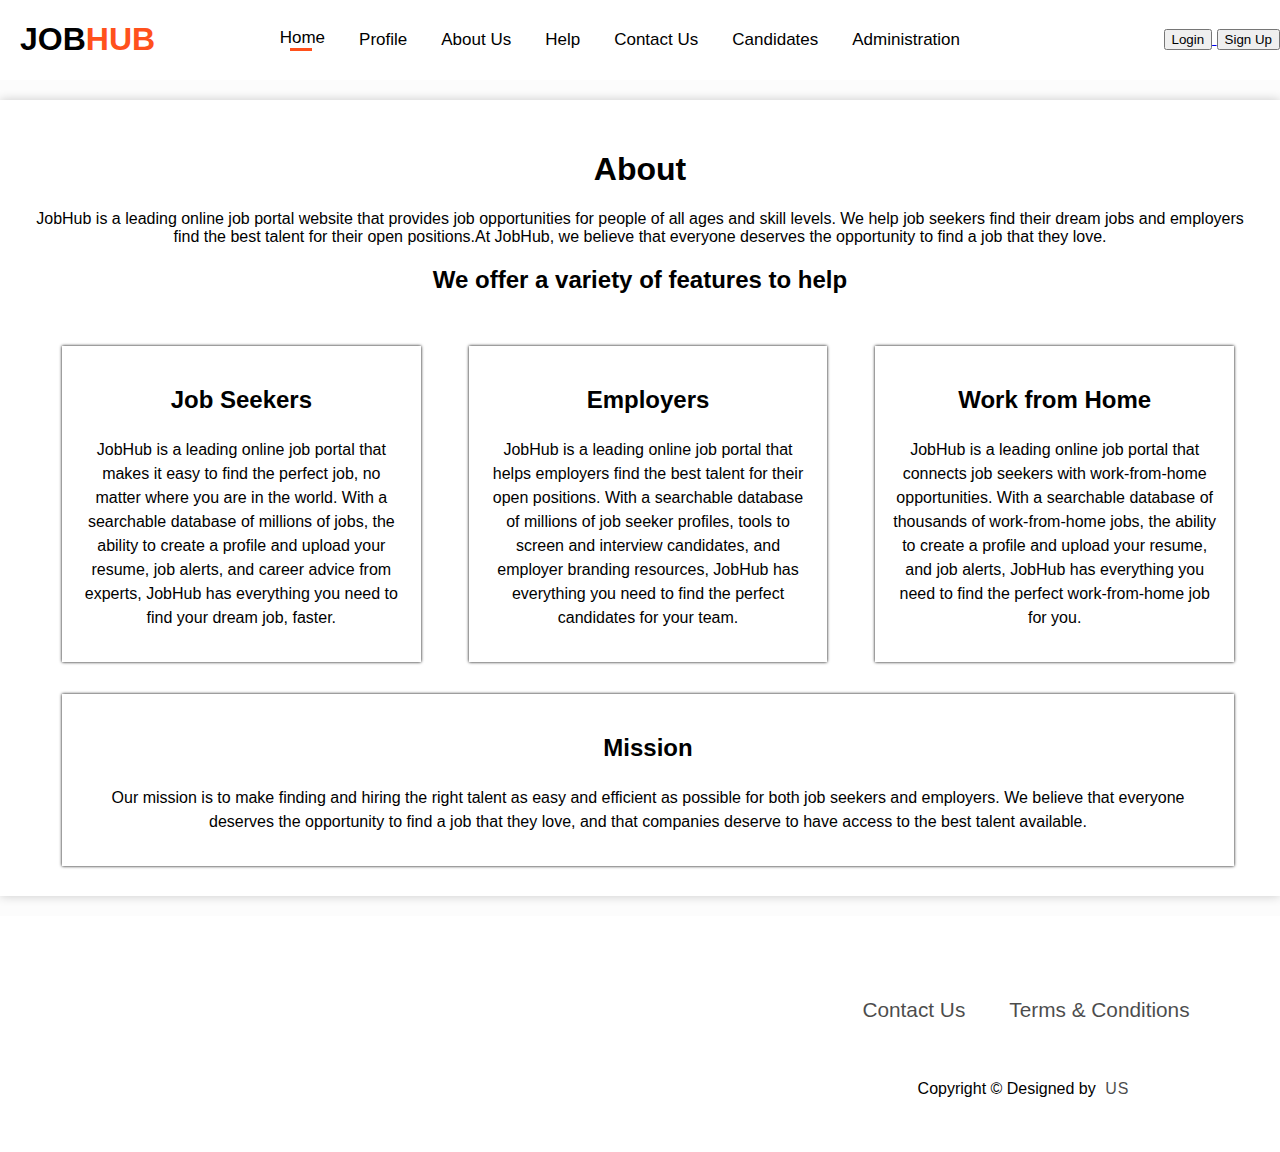
==== Online-Job-Portal-main/about us.html @ f8552176 "Add files via upload" ====
<! DOCTYPE html>

<html>

<head>
<title>JobHub</title>
<link rel ="stylesheet" type="text/css" href="style/about.css">
<link rel="stylesheet" href="https://cdnjs.cloudflare.com/ajax/libs/font-awesome/6.4.2/css/all.min.css" integrity="sha512-z3gLpd7yknf1YoNbCzqRKc4qyor8gaKU1qmn+CShxbuBusANI9QpRohGBreCFkKxLhei6S9CQXFEbbKuqLg0DA==" crossorigin="anonymous" referrerpolicy="no-referrer" />
</head>

<body>

    <section class="menu">
        <div class="nav">
            <div class="logo"><h1>JOB<b>HUB</b></h1></div>
            <ul>
                <li><a class="active" href="index.html">Home</a></li>
                <li><a href="profile.html">Profile</a></li>
                <li><a href="#">About Us</a></li>
                <li><a href="Help page.html">Help</a></li>
				<li><a href="contact us.html">Contact Us</a></li>
				<li><a href="candidates.html">Candidates</a></li>
				<li><a href="administration.html">Administration</a></li>
            </ul>
            <div>
                <a href="Log In.html">
                    <input class="Login" type="submit" value="Login" name="Login">
                    </a>
                    <a href="registration page.html">
                    <input class="SignUp" type="submit" value="Sign Up" name="Sign Up">
                    </a>
                
            </div>
        </div>
    </section>
	</body>
</html>

<div class = "content">    
    <h1>About</h1>
    <p>JobHub is a leading online job portal website that provides job opportunities for people of all ages and skill levels. We help job seekers find their dream jobs and employers find the best talent for their open positions.At JobHub, we believe that everyone deserves the opportunity to find a job that they love.</p>

    <h2>We offer a variety of features to help</h2>
    <div class="team">
      <div class="team-member">
        <h3>Job Seekers</h3>
        <p>JobHub is a leading online job portal that makes it easy to find the perfect job, no matter where you are in the world. With a searchable database of millions of jobs, the ability to create a profile and upload your resume, job alerts, and career advice from experts, JobHub has everything you need to find your dream job, faster.</p>
      </div>
      <div class="team-member">
        <h3>Employers</h3>
        <p>JobHub is a leading online job portal that helps employers find the best talent for their open positions. With a searchable database of millions of job seeker profiles, tools to screen and interview candidates, and employer branding resources, JobHub has everything you need to find the perfect candidates for your team.</p>
      </div>
      <div class="team-member">
        <h3> Work from Home</h3>
        <p>JobHub is a leading online job portal that connects job seekers with work-from-home opportunities. With a searchable database of thousands of work-from-home jobs, the ability to create a profile and upload your resume, and job alerts, JobHub has everything you need to find the perfect work-from-home job for you.</p>
      </div>
      <div class="team-member">
        <h3>Mission</h3>
        <p>Our mission is to make finding and hiring the right talent as easy and efficient as possible for both job seekers and employers. We believe that everyone deserves the opportunity to find a job that they love, and that companies deserve to have access to the best talent available.</p>
      </div>
    </div>
</div>  
<footer>
  <div class="footerContainer">
      <div class="socialIcons">
          <a href=""><i class="fa-brands fa-facebook"></i></a>
          <a href=""><i class="fa-brands fa-instagram"></i></a>
          <a href=""><i class="fa-brands fa-twitter"></i></a>
          <a href=""><i class="fa-brands fa-youtube"></i></a>
      </div>
      <div class="footerNav">
          <ul>
              <li><a href="">Contact Us</a></li>
              <li><a href="">Terms & Conditions</a></li>
          </ul>
      </div>
      <div class="footerBottom">
          <p> Copyright &copy; Designed by <span class="designer">us</span></p>
      </div>
  </div>
    </footer>
</body>

</html>
---- Online-Job-Portal-main/style/about.css ----
.content {
    max-width: 12100px;
    margin: 20px auto;
    background-color: white;
    padding: 30px;
    box-shadow: 0 0 10px rgba(0, 0, 0, 0.2);
	
}

body {
    font-family: Arial, sans-serif;
    margin: 0;
    padding: 0;
    background-color: white;
    color: black;
}

.team {
  display: flex;
  flex-wrap: wrap;
  justify-content: center;
}

.team-member {
  flex: 1 1 25%;
  padding: 1rem;
  box-shadow: 0 0 3px;
  margin-right: 1rem;
  margin-left: 2rem;
  margin-top: 2rem;
}

.team-member h3 {
  font-size: 1.5rem;
  font-weight: bold;
}

.team-member p {
  font-size: 1rem;
  line-height: 1.5rem;
}


  
  .footerContainer{
    width: 90%;
    padding: 10px 10px 10px;
  }
  
  .socialIcons{
    display: flex;
    justify-content: center;
  }
  
  .socialIcons a{
    text-decoration: none;
    padding: 10px;
    background-color: white;
    margin: 10px;
    border-radius: 50%;
  }
  
  .socialIcons a i{
    font-size: 2em;
    color: black;
    opacity: 0.9;
  }
  
  .socialIcons a:hover{
    background-color: #ff511c;
    transition: 0.9;
  }
  
  .socialIcons a:hover i{
    color: white;
    transition: 0.5s;
  }
  
  .footerNav{
    margin: 30px 0;
  }
  
  
  .footerNav ul {
    display: flex;
    justify-content: center;
  }
  
  .footerNav ul li a{
    color: black;
    margin: 20px;
    text-decoration: none;
    font-size: 1.3em;
    opacity: 0.7;
    transition: 0.5s;
  }
  
  .footerNav ul li a:hover{
    opacity: 1;
  }
  
  .footerBottom{
    /*background-color: #000;*/
    padding: 10px;
    text-align: center;
  }
  
  .footerBottom p{
    color: black;
  }
  
  .designer{
    opacity: 0.7;
    text-transform: uppercase;
    letter-spacing: 1px;
    font-weight: 400;
    margin: 0px 5px;
  }
  
  @media(max-width: 700px){
    .footerNav ul{
        flex-direction: column;
    }
    .footerNav ul li{
        width: 100%;
        text-align: center;
        margin: 10px;
    }
  }

  footer {
    background-color: white;
    color: white;
    text-align: center;
    padding-left: 800px ;
  }
  *::after,::before{
    margin: 0;
    padding: 0;
    box-sizing: border-box;
  }

  .nav{
    width: 100%;
    display: flex;
    justify-content: space-between;
    align-items: center;
    padding: 0px 0;
    background-color: white;
  }
  
  .nav .logo h1{
    font-weight: 600;
    font-family: sans-serif;
    color: #000000;
    padding-left: 20px;
    
  }
  /* colour of the Hub section in name */
  .nav .logo b{
    color: #ff511c;
  
  }
  /* colour of the job section in name */
  .nav ul{
    display: flex;
    list-style: none;
  }
  
  .nav ul li{
    margin-right: 30px;
  }
  
  .nav ul li a{
    text-decoration: none;
    color: #000000;
    font-weight: 500;
    font-family: sans-serif;
    font-size: 17px;
  }
  
  .nav ul .active::after{
    content: '';
    width: 50%;
    height: 3px;
    background-color: #ff511c;
    display: flex;
    position: relative;
    margin-left: 10px;
  }
  
  .fa{
    font-size: 26px;
    transition: .4s;
    
  }
  
  ul{
    list-style: none;
    display: flex;
    justify-content: center;
    align-items: center;
    padding: 0;
  }
  li{
    padding: 2px;
  }
  .checked{
    color: yellow;
  }

  body {
    font-family: Arial, Helvetica, sans-serif;
    background-color: #f2f2f2;
    text-align: center;
    margin: 0;
    padding: 0;
}

body {
    font-family: Arial, sans-serif;
    margin: 0;
    padding: 0;
    max-width: 1350px;
    background-color: #fcfcfc;
  
    
  
    
  }
  
  header {
    background-color: #333;
    color: rgb(120, 13, 13);
    padding: 20px 0;
    text-align: center;
  }
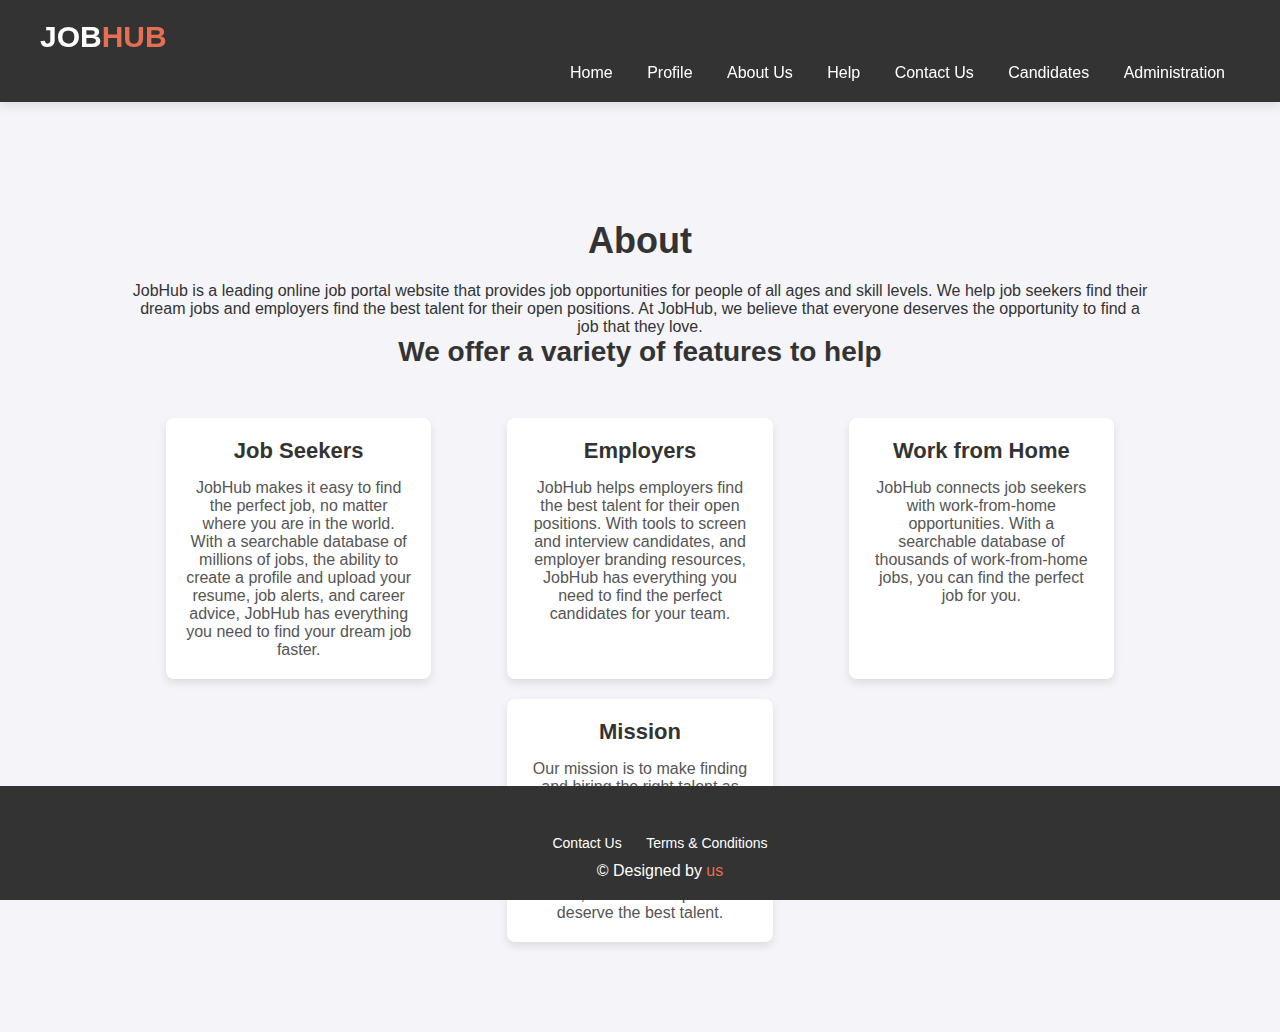
==== commit 09ea5ce5: "h" ====
--- a/Online-Job-Portal-main/about us.html
+++ b/Online-Job-Portal-main/about us.html
@@ -1,88 +1,246 @@
-<! DOCTYPE html>
-
-<html>
+<!DOCTYPE html>
+<html lang="en">
 
 <head>
-<title>JobHub</title>
-<link rel ="stylesheet" type="text/css" href="style/about.css">
-<link rel="stylesheet" href="https://cdnjs.cloudflare.com/ajax/libs/font-awesome/6.4.2/css/all.min.css" integrity="sha512-z3gLpd7yknf1YoNbCzqRKc4qyor8gaKU1qmn+CShxbuBusANI9QpRohGBreCFkKxLhei6S9CQXFEbbKuqLg0DA==" crossorigin="anonymous" referrerpolicy="no-referrer" />
+    <meta charset="UTF-8">
+    <meta name="viewport" content="width=device-width, initial-scale=1.0">
+    <title>JobHub</title>
+    <link rel="stylesheet" href="https://cdnjs.cloudflare.com/ajax/libs/font-awesome/6.4.2/css/all.min.css" integrity="sha512-z3gLpd7yknf1YoNbCzqRKc4qyor8gaKU1qmn+CShxbuBusANI9QpRohGBreCFkKxLhei6S9CQXFEbbKuqLg0DA==" crossorigin="anonymous" referrerpolicy="no-referrer">
+    <style>
+        /* Reset some default styles */
+        body, h1, h2, h3, p, ul, li, a {
+            margin: 0;
+            padding: 0;
+            font-family: 'Arial', sans-serif;
+        }
+
+        body {
+            background-color: #f4f4f9;
+            color: #333;
+            padding-top: 120px; /* Offset for fixed header */
+            padding-bottom: 80px; /* Offset for fixed footer */
+        }
+
+        header {
+            background-color: #333;
+            color: white;
+            padding: 20px;
+            position: fixed;
+            top: 0;
+            left: 0;
+            right: 0;
+            z-index: 999;
+            box-shadow: 0 4px 10px rgba(0, 0, 0, 0.1);
+        }
+
+        header .logo h1 {
+            font-size: 30px;
+            margin-left: 20px;
+            display: inline;
+        }
+
+        header .logo b {
+            color: #e76f51;
+        }
+
+        header ul {
+            list-style: none;
+            text-align: right;
+            margin-right: 20px;
+            margin-top: 10px;
+        }
+
+        header ul li {
+            display: inline;
+            margin: 0 15px;
+        }
+
+        header ul li a {
+            color: white;
+            text-decoration: none;
+            font-size: 16px;
+        }
+
+        header ul li a:hover {
+            color: #e76f51;
+        }
+
+        .menu .Login,
+        .menu .SignUp {
+            background-color: #e76f51;
+            color: white;
+            padding: 10px 20px;
+            border: none;
+            border-radius: 5px;
+            font-size: 16px;
+            cursor: pointer;
+            margin: 5px;
+        }
+
+        .menu .Login:hover,
+        .menu .SignUp:hover {
+            background-color: #d0633b;
+        }
+
+        .content {
+            width: 80%;
+            margin: 0 auto;
+            text-align: center;
+            margin-top: 100px;
+        }
+
+        .content h1 {
+            font-size: 36px;
+            color: #333;
+            margin-bottom: 20px;
+        }
+
+        .content h2 {
+            font-size: 28px;
+            color: #333;
+            margin-bottom: 40px;
+        }
+
+        .team {
+            display: flex;
+            justify-content: space-around;
+            flex-wrap: wrap;
+        }
+
+        .team-member {
+            background-color: white;
+            width: 22%;
+            padding: 20px;
+            margin: 10px;
+            border-radius: 8px;
+            box-shadow: 0 4px 8px rgba(0, 0, 0, 0.1);
+            text-align: center;
+        }
+
+        .team-member h3 {
+            font-size: 22px;
+            margin-bottom: 15px;
+            color: #333;
+        }
+
+        .team-member p {
+            font-size: 16px;
+            color: #555;
+        }
+
+        footer {
+            background-color: #333;
+            color: white;
+            padding: 20px;
+            position: fixed;
+            bottom: 0;
+            width: 100%;
+        }
+
+        footer .socialIcons a {
+            color: white;
+            margin: 0 10px;
+            font-size: 24px;
+        }
+
+        footer .socialIcons a:hover {
+            color: #e76f51;
+        }
+
+        footer .footerNav ul {
+            list-style: none;
+            text-align: center;
+        }
+
+        footer .footerNav ul li {
+            display: inline;
+            margin: 0 10px;
+        }
+
+        footer .footerNav ul li a {
+            color: white;
+            text-decoration: none;
+            font-size: 14px;
+        }
+
+        footer .footerNav ul li a:hover {
+            color: #e76f51;
+        }
+
+        footer .footerBottom {
+            text-align: center;
+            margin-top: 10px;
+        }
+
+        footer .designer {
+            color: #e76f51;
+        }
+    </style>
 </head>
 
 <body>
 
-    <section class="menu">
-        <div class="nav">
-            <div class="logo"><h1>JOB<b>HUB</b></h1></div>
-            <ul>
-                <li><a class="active" href="index.html">Home</a></li>
-                <li><a href="profile.html">Profile</a></li>
-                <li><a href="#">About Us</a></li>
-                <li><a href="Help page.html">Help</a></li>
-				<li><a href="contact us.html">Contact Us</a></li>
-				<li><a href="candidates.html">Candidates</a></li>
-				<li><a href="administration.html">Administration</a></li>
-            </ul>
-            <div>
-                <a href="Log In.html">
-                    <input class="Login" type="submit" value="Login" name="Login">
-                    </a>
-                    <a href="registration page.html">
-                    <input class="SignUp" type="submit" value="Sign Up" name="Sign Up">
-                    </a>
-                
+    <!-- Header -->
+    <header>
+        <div class="logo"><h1>JOB<b>HUB</b></h1></div>
+        <ul>
+            <li><a href="index.html">Home</a></li>
+            <li><a href="profile.html">Profile</a></li>
+            <li><a href="#">About Us</a></li>
+            <li><a href="Help page.html">Help</a></li>
+            <li><a href="contact us.html">Contact Us</a></li>
+            <li><a href="candidates.html">Candidates</a></li>
+            <li><a href="administration.html">Administration</a></li>
+        </ul>
+    </header>
+
+    <!-- Content -->
+    <div class="content">
+        <h1>About</h1>
+        <p>JobHub is a leading online job portal website that provides job opportunities for people of all ages and skill levels. We help job seekers find their dream jobs and employers find the best talent for their open positions. At JobHub, we believe that everyone deserves the opportunity to find a job that they love.</p>
+
+        <h2>We offer a variety of features to help</h2>
+        <div class="team">
+            <div class="team-member">
+                <h3>Job Seekers</h3>
+                <p>JobHub makes it easy to find the perfect job, no matter where you are in the world. With a searchable database of millions of jobs, the ability to create a profile and upload your resume, job alerts, and career advice, JobHub has everything you need to find your dream job faster.</p>
+            </div>
+            <div class="team-member">
+                <h3>Employers</h3>
+                <p>JobHub helps employers find the best talent for their open positions. With tools to screen and interview candidates, and employer branding resources, JobHub has everything you need to find the perfect candidates for your team.</p>
+            </div>
+            <div class="team-member">
+                <h3>Work from Home</h3>
+                <p>JobHub connects job seekers with work-from-home opportunities. With a searchable database of thousands of work-from-home jobs, you can find the perfect job for you.</p>
+            </div>
+            <div class="team-member">
+                <h3>Mission</h3>
+                <p>Our mission is to make finding and hiring the right talent as easy and efficient as possible for both job seekers and employers. We believe everyone deserves the opportunity to find a job they love, and that companies deserve the best talent.</p>
             </div>
         </div>
-    </section>
-	</body>
+    </div>
+
+    <!-- Footer -->
+    <footer>
+        <div class="footerContainer">
+            <div class="socialIcons">
+                <a href="#"><i class="fa-brands fa-facebook"></i></a>
+                <a href="#"><i class="fa-brands fa-instagram"></i></a>
+                <a href="#"><i class="fa-brands fa-twitter"></i></a>
+                <a href="#"><i class="fa-brands fa-youtube"></i></a>
+            </div>
+            <div class="footerNav">
+                <ul>
+                    <li><a href="#">Contact Us</a></li>
+                    <li><a href="#">Terms & Conditions</a></li>
+                </ul>
+            </div>
+            <div class="footerBottom">
+                <p>&copy; Designed by <span class="designer">us</span></p>
+            </div>
+        </div>
+    </footer>
+
+</body>
+
 </html>
-
-<div class = "content">    
-    <h1>About</h1>
-    <p>JobHub is a leading online job portal website that provides job opportunities for people of all ages and skill levels. We help job seekers find their dream jobs and employers find the best talent for their open positions.At JobHub, we believe that everyone deserves the opportunity to find a job that they love.</p>
-
-    <h2>We offer a variety of features to help</h2>
-    <div class="team">
-      <div class="team-member">
-        <h3>Job Seekers</h3>
-        <p>JobHub is a leading online job portal that makes it easy to find the perfect job, no matter where you are in the world. With a searchable database of millions of jobs, the ability to create a profile and upload your resume, job alerts, and career advice from experts, JobHub has everything you need to find your dream job, faster.</p>
-      </div>
-      <div class="team-member">
-        <h3>Employers</h3>
-        <p>JobHub is a leading online job portal that helps employers find the best talent for their open positions. With a searchable database of millions of job seeker profiles, tools to screen and interview candidates, and employer branding resources, JobHub has everything you need to find the perfect candidates for your team.</p>
-      </div>
-      <div class="team-member">
-        <h3> Work from Home</h3>
-        <p>JobHub is a leading online job portal that connects job seekers with work-from-home opportunities. With a searchable database of thousands of work-from-home jobs, the ability to create a profile and upload your resume, and job alerts, JobHub has everything you need to find the perfect work-from-home job for you.</p>
-      </div>
-      <div class="team-member">
-        <h3>Mission</h3>
-        <p>Our mission is to make finding and hiring the right talent as easy and efficient as possible for both job seekers and employers. We believe that everyone deserves the opportunity to find a job that they love, and that companies deserve to have access to the best talent available.</p>
-      </div>
-    </div>
-</div>  
-<footer>
-  <div class="footerContainer">
-      <div class="socialIcons">
-          <a href=""><i class="fa-brands fa-facebook"></i></a>
-          <a href=""><i class="fa-brands fa-instagram"></i></a>
-          <a href=""><i class="fa-brands fa-twitter"></i></a>
-          <a href=""><i class="fa-brands fa-youtube"></i></a>
-      </div>
-      <div class="footerNav">
-          <ul>
-              <li><a href="">Contact Us</a></li>
-              <li><a href="">Terms & Conditions</a></li>
-          </ul>
-      </div>
-      <div class="footerBottom">
-          <p> Copyright &copy; Designed by <span class="designer">us</span></p>
-      </div>
-  </div>
-    </footer>
-</body>
-
-</html>
-
-
-	
-	
